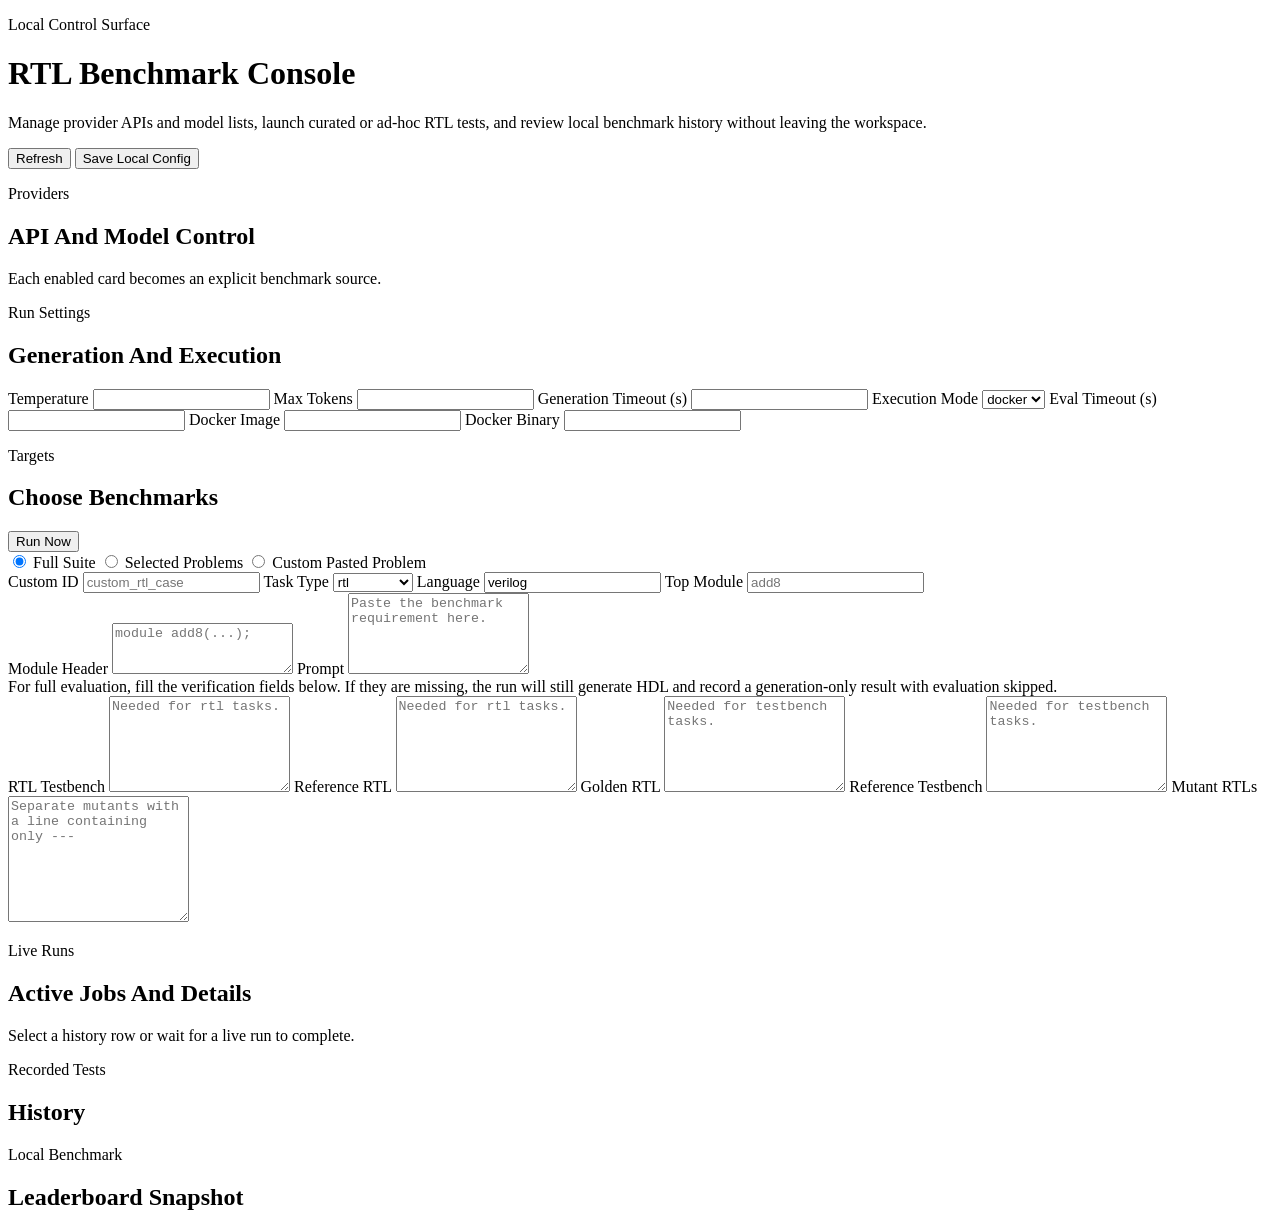
==== src/rtl_benchmark/webui/index.html @ 2b556bd8 "Add Gemini support and local web benchmark console" ====
<!DOCTYPE html>
<html lang="en">
  <head>
    <meta charset="UTF-8" />
    <meta name="viewport" content="width=device-width, initial-scale=1.0" />
    <title>RTL Benchmark Console</title>
    <link rel="stylesheet" href="/styles.css" />
  </head>
  <body>
    <div class="page-shell">
      <header class="hero">
        <div>
          <p class="eyebrow">Local Control Surface</p>
          <h1>RTL Benchmark Console</h1>
          <p class="hero-copy">
            Manage provider APIs and model lists, launch curated or ad-hoc RTL tests, and review local benchmark history
            without leaving the workspace.
          </p>
        </div>
        <div class="hero-actions">
          <button id="refreshButton" class="ghost">Refresh</button>
          <button id="saveConfigButton" class="primary">Save Local Config</button>
        </div>
      </header>

      <main class="layout">
        <section class="panel span-7">
          <div class="panel-head">
            <div>
              <p class="eyebrow">Providers</p>
              <h2>API And Model Control</h2>
            </div>
            <p class="panel-note">Each enabled card becomes an explicit benchmark source.</p>
          </div>
          <div id="providersGrid" class="providers-grid"></div>
        </section>

        <section class="panel span-5">
          <div class="panel-head">
            <div>
              <p class="eyebrow">Run Settings</p>
              <h2>Generation And Execution</h2>
            </div>
          </div>
          <div class="settings-grid">
            <label>
              Temperature
              <input id="temperatureInput" type="number" min="0" step="0.1" />
            </label>
            <label>
              Max Tokens
              <input id="maxTokensInput" type="number" min="1" step="1" />
            </label>
            <label>
              Generation Timeout (s)
              <input id="generationTimeoutInput" type="number" min="1" step="1" />
            </label>
            <label>
              Execution Mode
              <select id="executionModeSelect">
                <option value="docker">docker</option>
                <option value="local">local</option>
              </select>
            </label>
            <label>
              Eval Timeout (s)
              <input id="executionTimeoutInput" type="number" min="1" step="1" />
            </label>
            <label>
              Docker Image
              <input id="dockerImageInput" type="text" />
            </label>
            <label>
              Docker Binary
              <input id="dockerBinaryInput" type="text" />
            </label>
          </div>
        </section>

        <section class="panel span-6">
          <div class="panel-head">
            <div>
              <p class="eyebrow">Targets</p>
              <h2>Choose Benchmarks</h2>
            </div>
            <button id="runButton" class="primary">Run Now</button>
          </div>

          <div class="scope-picker">
            <label class="scope-pill">
              <input type="radio" name="scope" value="suite" checked />
              Full Suite
            </label>
            <label class="scope-pill">
              <input type="radio" name="scope" value="selected_problems" />
              Selected Problems
            </label>
            <label class="scope-pill">
              <input type="radio" name="scope" value="custom_problem" />
              Custom Pasted Problem
            </label>
          </div>

          <div id="problemPicker" class="problem-picker"></div>

          <div id="customProblemForm" class="custom-form hidden">
            <div class="settings-grid">
              <label>
                Custom ID
                <input id="customIdInput" type="text" placeholder="custom_rtl_case" />
              </label>
              <label>
                Task Type
                <select id="customTaskTypeSelect">
                  <option value="rtl">rtl</option>
                  <option value="testbench">testbench</option>
                </select>
              </label>
              <label>
                Language
                <input id="customLanguageInput" type="text" value="verilog" />
              </label>
              <label>
                Top Module
                <input id="customTopModuleInput" type="text" placeholder="add8" />
              </label>
            </div>

            <label>
              Module Header
              <textarea id="customModuleHeaderInput" rows="3" placeholder="module add8(...);"></textarea>
            </label>
            <label>
              Prompt
              <textarea id="customPromptInput" rows="5" placeholder="Paste the benchmark requirement here."></textarea>
            </label>

            <div class="panel-note">
              For full evaluation, fill the verification fields below. If they are missing, the run will still generate HDL and
              record a generation-only result with evaluation skipped.
            </div>

            <label>
              RTL Testbench
              <textarea id="customTestbenchInput" rows="6" placeholder="Needed for rtl tasks."></textarea>
            </label>
            <label>
              Reference RTL
              <textarea id="customReferenceRtlInput" rows="6" placeholder="Needed for rtl tasks."></textarea>
            </label>
            <label>
              Golden RTL
              <textarea id="customGoldenRtlInput" rows="6" placeholder="Needed for testbench tasks."></textarea>
            </label>
            <label>
              Reference Testbench
              <textarea id="customReferenceTbInput" rows="6" placeholder="Needed for testbench tasks."></textarea>
            </label>
            <label>
              Mutant RTLs
              <textarea
                id="customMutantsInput"
                rows="8"
                placeholder="Separate mutants with a line containing only ---"
              ></textarea>
            </label>
          </div>
        </section>

        <section class="panel span-6">
          <div class="panel-head">
            <div>
              <p class="eyebrow">Live Runs</p>
              <h2>Active Jobs And Details</h2>
            </div>
          </div>
          <div id="jobsList" class="stack-list"></div>
          <div id="resultDetail" class="result-detail empty-state">
            Select a history row or wait for a live run to complete.
          </div>
        </section>

        <section class="panel span-6">
          <div class="panel-head">
            <div>
              <p class="eyebrow">Recorded Tests</p>
              <h2>History</h2>
            </div>
          </div>
          <div id="historyList" class="stack-list"></div>
        </section>

        <section class="panel span-12">
          <div class="panel-head">
            <div>
              <p class="eyebrow">Local Benchmark</p>
              <h2>Leaderboard Snapshot</h2>
            </div>
            <p id="leaderboardTimestamp" class="panel-note"></p>
          </div>
          <div id="leaderboardTable" class="table-shell"></div>
        </section>
      </main>
    </div>

    <script src="/app.js"></script>
  </body>
</html>
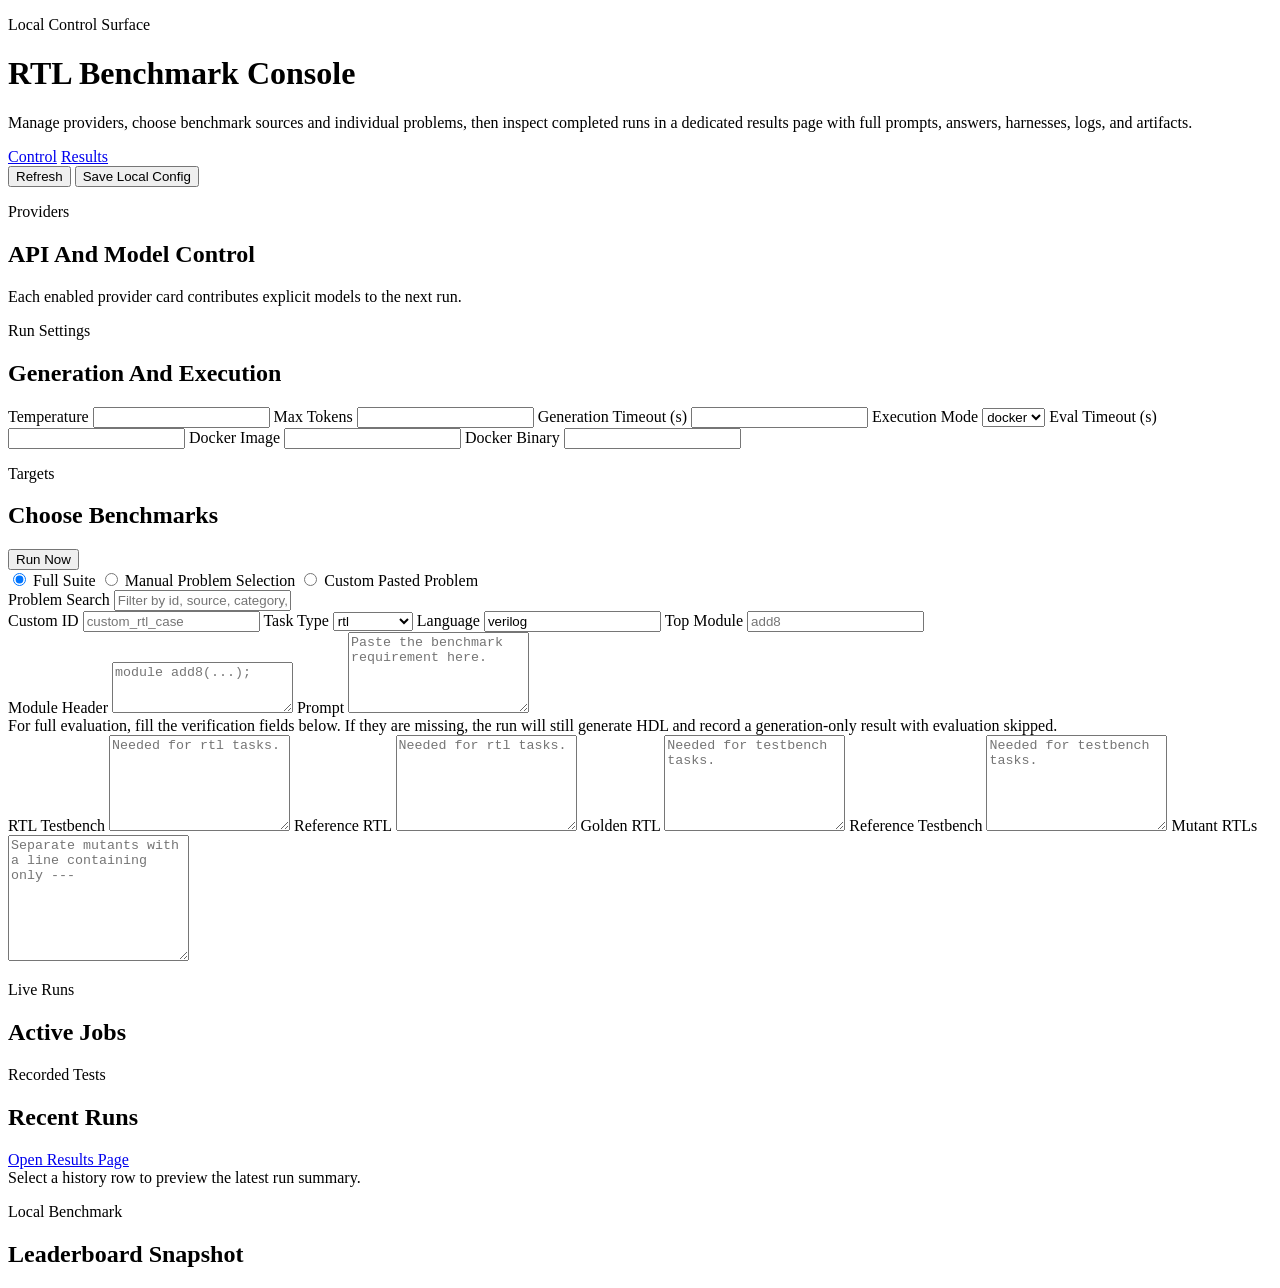
==== commit 339e2f13: "Add detailed results console and fix stage log layout" ====
--- a/src/rtl_benchmark/webui/index.html
+++ b/src/rtl_benchmark/webui/index.html
@@ -6,16 +6,20 @@
     <title>RTL Benchmark Console</title>
     <link rel="stylesheet" href="/styles.css" />
   </head>
-  <body>
+  <body data-page="home">
     <div class="page-shell">
       <header class="hero">
         <div>
           <p class="eyebrow">Local Control Surface</p>
           <h1>RTL Benchmark Console</h1>
           <p class="hero-copy">
-            Manage provider APIs and model lists, launch curated or ad-hoc RTL tests, and review local benchmark history
-            without leaving the workspace.
+            Manage providers, choose benchmark sources and individual problems, then inspect completed runs in a dedicated
+            results page with full prompts, answers, harnesses, logs, and artifacts.
           </p>
+          <nav class="top-nav">
+            <a class="nav-link nav-link-active" href="/">Control</a>
+            <a class="nav-link" href="/results">Results</a>
+          </nav>
         </div>
         <div class="hero-actions">
           <button id="refreshButton" class="ghost">Refresh</button>
@@ -30,7 +34,7 @@
               <p class="eyebrow">Providers</p>
               <h2>API And Model Control</h2>
             </div>
-            <p class="panel-note">Each enabled card becomes an explicit benchmark source.</p>
+            <p class="panel-note">Each enabled provider card contributes explicit models to the next run.</p>
           </div>
           <div id="providersGrid" class="providers-grid"></div>
         </section>
@@ -77,7 +81,7 @@
           </div>
         </section>
 
-        <section class="panel span-6">
+        <section class="panel span-12">
           <div class="panel-head">
             <div>
               <p class="eyebrow">Targets</p>
@@ -93,12 +97,20 @@
             </label>
             <label class="scope-pill">
               <input type="radio" name="scope" value="selected_problems" />
-              Selected Problems
+              Manual Problem Selection
             </label>
             <label class="scope-pill">
               <input type="radio" name="scope" value="custom_problem" />
               Custom Pasted Problem
             </label>
+          </div>
+
+          <div class="problem-toolbar">
+            <label class="search-field">
+              Problem Search
+              <input id="problemSearchInput" type="text" placeholder="Filter by id, source, category, prompt, or module" />
+            </label>
+            <div id="problemStats" class="problem-stats"></div>
           </div>
 
           <div id="problemPicker" class="problem-picker"></div>
@@ -171,23 +183,22 @@
           <div class="panel-head">
             <div>
               <p class="eyebrow">Live Runs</p>
-              <h2>Active Jobs And Details</h2>
+              <h2>Active Jobs</h2>
             </div>
           </div>
           <div id="jobsList" class="stack-list"></div>
-          <div id="resultDetail" class="result-detail empty-state">
-            Select a history row or wait for a live run to complete.
-          </div>
         </section>
 
         <section class="panel span-6">
           <div class="panel-head">
             <div>
               <p class="eyebrow">Recorded Tests</p>
-              <h2>History</h2>
-            </div>
+              <h2>Recent Runs</h2>
+            </div>
+            <a class="mini-link" href="/results">Open Results Page</a>
           </div>
           <div id="historyList" class="stack-list"></div>
+          <div id="resultDetail" class="result-detail empty-state">Select a history row to preview the latest run summary.</div>
         </section>
 
         <section class="panel span-12">
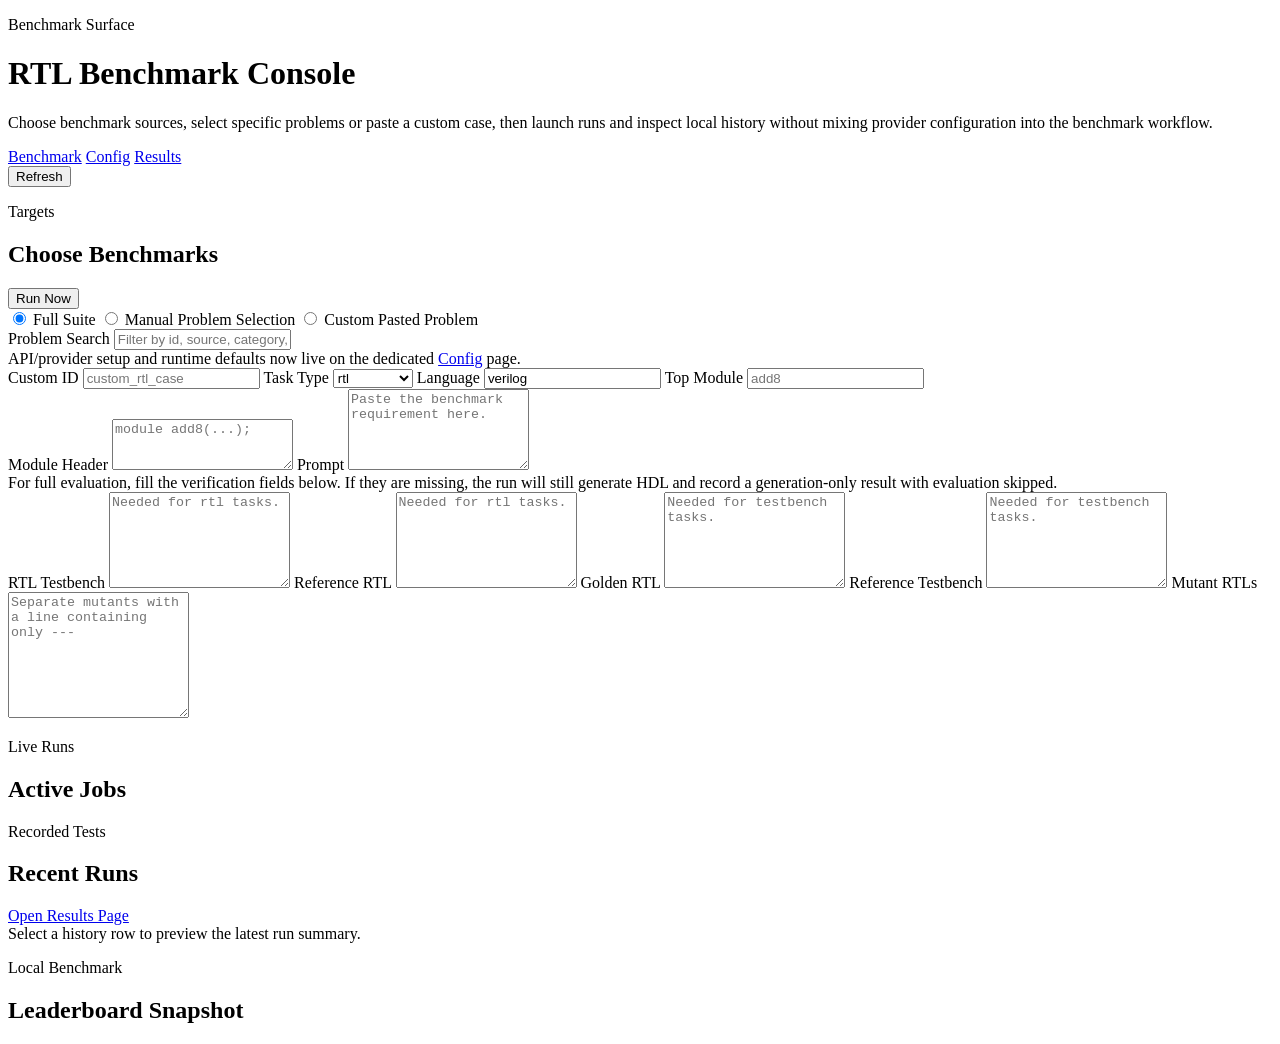
==== commit c785c4fe: "Add metadata-driven problem bank and split benchmark UI" ====
--- a/src/rtl_benchmark/webui/index.html
+++ b/src/rtl_benchmark/webui/index.html
@@ -10,77 +10,24 @@
     <div class="page-shell">
       <header class="hero">
         <div>
-          <p class="eyebrow">Local Control Surface</p>
+          <p class="eyebrow">Benchmark Surface</p>
           <h1>RTL Benchmark Console</h1>
           <p class="hero-copy">
-            Manage providers, choose benchmark sources and individual problems, then inspect completed runs in a dedicated
-            results page with full prompts, answers, harnesses, logs, and artifacts.
+            Choose benchmark sources, select specific problems or paste a custom case, then launch runs and inspect local
+            history without mixing provider configuration into the benchmark workflow.
           </p>
           <nav class="top-nav">
-            <a class="nav-link nav-link-active" href="/">Control</a>
+            <a class="nav-link nav-link-active" href="/">Benchmark</a>
+            <a class="nav-link" href="/config">Config</a>
             <a class="nav-link" href="/results">Results</a>
           </nav>
         </div>
         <div class="hero-actions">
           <button id="refreshButton" class="ghost">Refresh</button>
-          <button id="saveConfigButton" class="primary">Save Local Config</button>
         </div>
       </header>
 
       <main class="layout">
-        <section class="panel span-7">
-          <div class="panel-head">
-            <div>
-              <p class="eyebrow">Providers</p>
-              <h2>API And Model Control</h2>
-            </div>
-            <p class="panel-note">Each enabled provider card contributes explicit models to the next run.</p>
-          </div>
-          <div id="providersGrid" class="providers-grid"></div>
-        </section>
-
-        <section class="panel span-5">
-          <div class="panel-head">
-            <div>
-              <p class="eyebrow">Run Settings</p>
-              <h2>Generation And Execution</h2>
-            </div>
-          </div>
-          <div class="settings-grid">
-            <label>
-              Temperature
-              <input id="temperatureInput" type="number" min="0" step="0.1" />
-            </label>
-            <label>
-              Max Tokens
-              <input id="maxTokensInput" type="number" min="1" step="1" />
-            </label>
-            <label>
-              Generation Timeout (s)
-              <input id="generationTimeoutInput" type="number" min="1" step="1" />
-            </label>
-            <label>
-              Execution Mode
-              <select id="executionModeSelect">
-                <option value="docker">docker</option>
-                <option value="local">local</option>
-              </select>
-            </label>
-            <label>
-              Eval Timeout (s)
-              <input id="executionTimeoutInput" type="number" min="1" step="1" />
-            </label>
-            <label>
-              Docker Image
-              <input id="dockerImageInput" type="text" />
-            </label>
-            <label>
-              Docker Binary
-              <input id="dockerBinaryInput" type="text" />
-            </label>
-          </div>
-        </section>
-
         <section class="panel span-12">
           <div class="panel-head">
             <div>
@@ -111,6 +58,11 @@
               <input id="problemSearchInput" type="text" placeholder="Filter by id, source, category, prompt, or module" />
             </label>
             <div id="problemStats" class="problem-stats"></div>
+          </div>
+
+          <div class="panel-note benchmark-note">
+            API/provider setup and runtime defaults now live on the dedicated <a class="inline-link" href="/config">Config</a>
+            page.
           </div>
 
           <div id="problemPicker" class="problem-picker"></div>
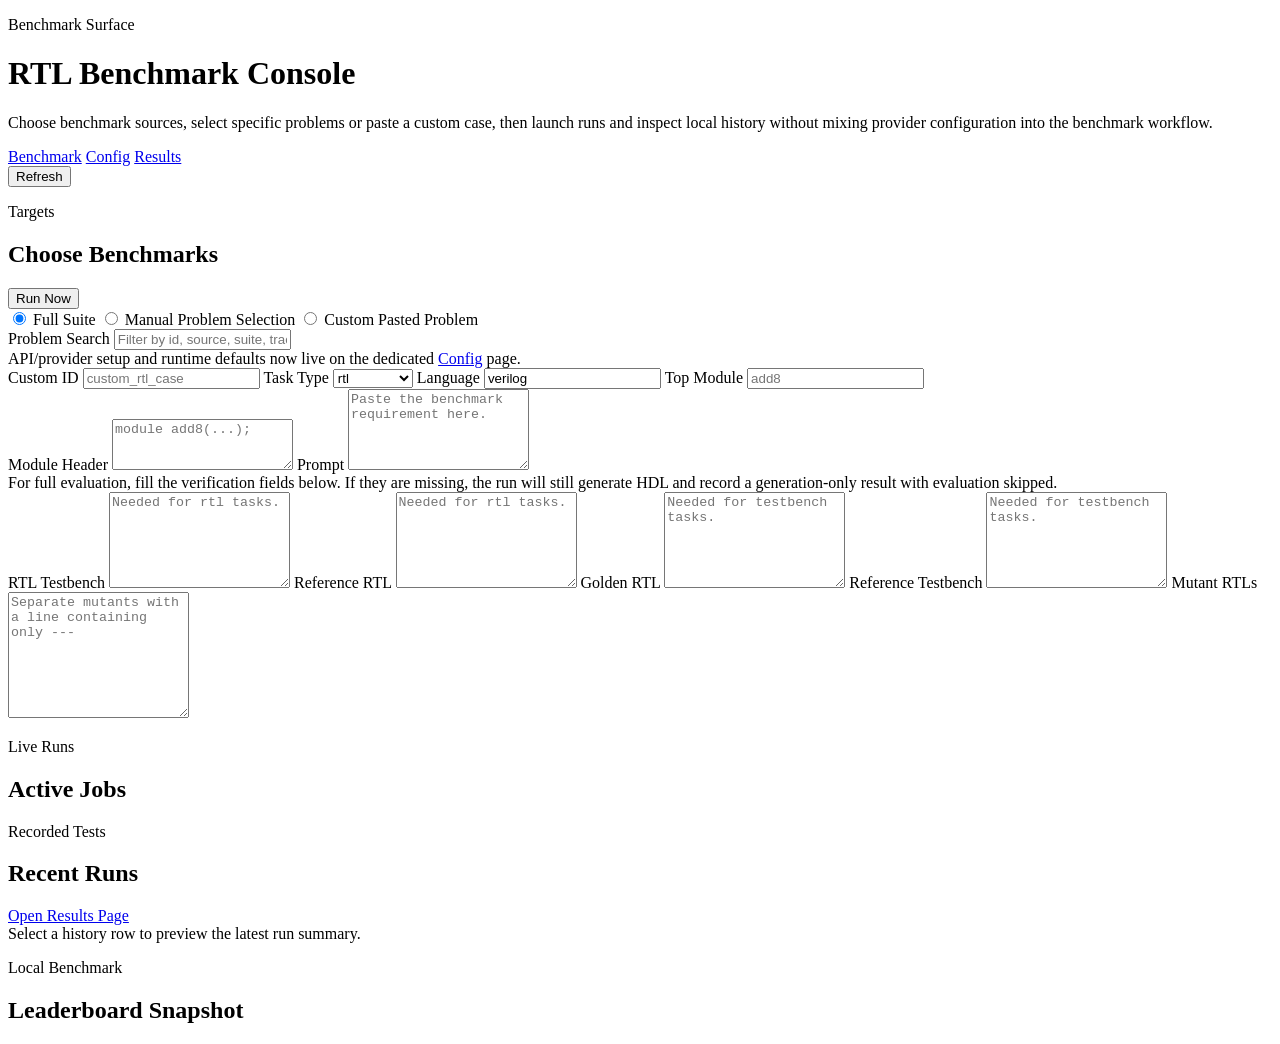
==== commit 5bc8b062: "Add support for importing RTLLM repositories and enhance benchmark documentation - Introduced `impor" ====
--- a/src/rtl_benchmark/webui/index.html
+++ b/src/rtl_benchmark/webui/index.html
@@ -55,7 +55,7 @@
           <div class="problem-toolbar">
             <label class="search-field">
               Problem Search
-              <input id="problemSearchInput" type="text" placeholder="Filter by id, source, category, prompt, or module" />
+              <input id="problemSearchInput" type="text" placeholder="Filter by id, source, suite, track, difficulty, prompt, or module" />
             </label>
             <div id="problemStats" class="problem-stats"></div>
           </div>
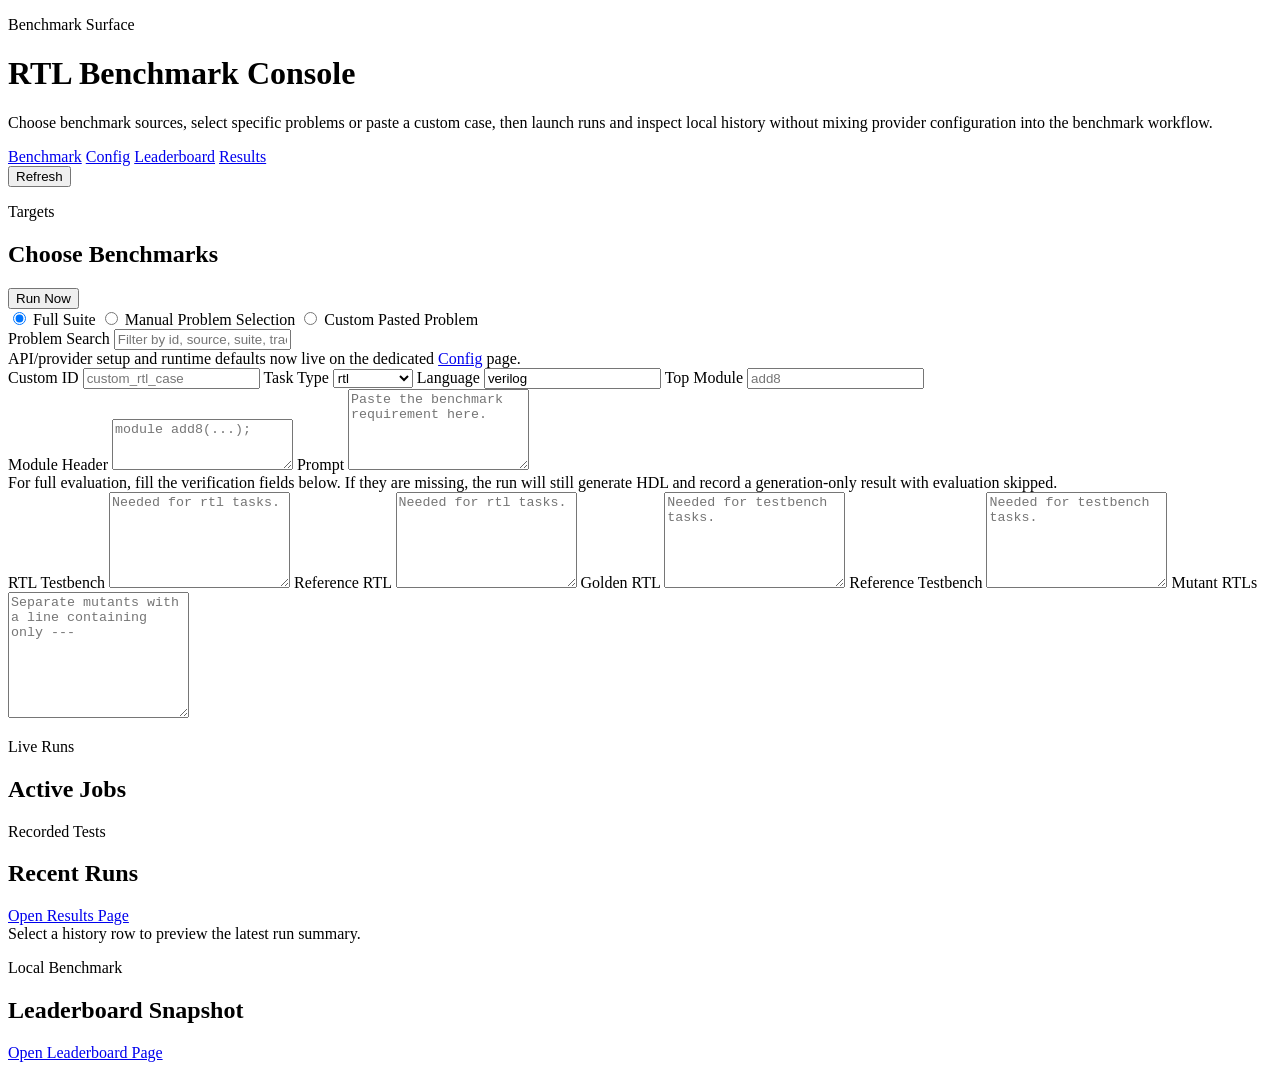
==== commit d6bd24f1: "Add AGPL licensing and leaderboard comparison tooling Signed-off-by: Yu Gao-Mac <gaoyubreak@163.com>" ====
--- a/src/rtl_benchmark/webui/index.html
+++ b/src/rtl_benchmark/webui/index.html
@@ -19,6 +19,7 @@
           <nav class="top-nav">
             <a class="nav-link nav-link-active" href="/">Benchmark</a>
             <a class="nav-link" href="/config">Config</a>
+            <a class="nav-link" href="/leaderboard">Leaderboard</a>
             <a class="nav-link" href="/results">Results</a>
           </nav>
         </div>
@@ -159,7 +160,10 @@
               <p class="eyebrow">Local Benchmark</p>
               <h2>Leaderboard Snapshot</h2>
             </div>
-            <p id="leaderboardTimestamp" class="panel-note"></p>
+            <div class="stack-actions">
+              <a class="mini-link" href="/leaderboard">Open Leaderboard Page</a>
+              <p id="leaderboardTimestamp" class="panel-note"></p>
+            </div>
           </div>
           <div id="leaderboardTable" class="table-shell"></div>
         </section>
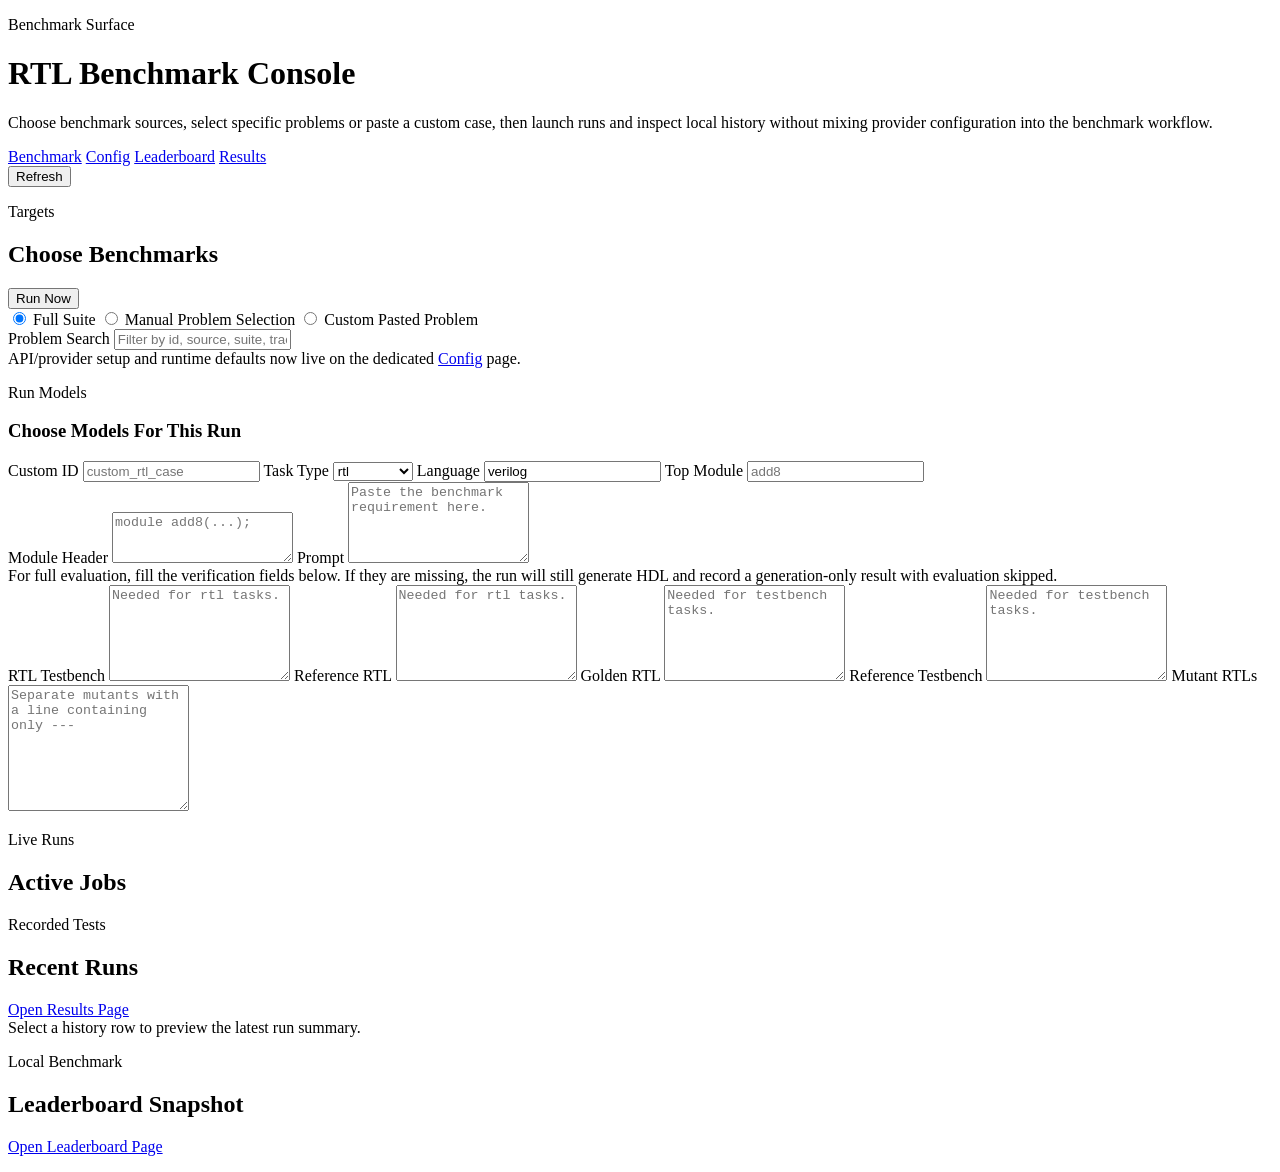
==== commit 2837cc58: "Add pausable benchmark jobs, runtime model selection, and VerilogEval support   Major features:   - " ====
--- a/src/rtl_benchmark/webui/index.html
+++ b/src/rtl_benchmark/webui/index.html
@@ -65,6 +65,14 @@
             API/provider setup and runtime defaults now live on the dedicated <a class="inline-link" href="/config">Config</a>
             page.
           </div>
+
+          <div class="panel-head run-model-head">
+            <div>
+              <p class="eyebrow">Run Models</p>
+              <h3>Choose Models For This Run</h3>
+            </div>
+          </div>
+          <div id="runModelPicker" class="run-model-picker"></div>
 
           <div id="problemPicker" class="problem-picker"></div>
 
